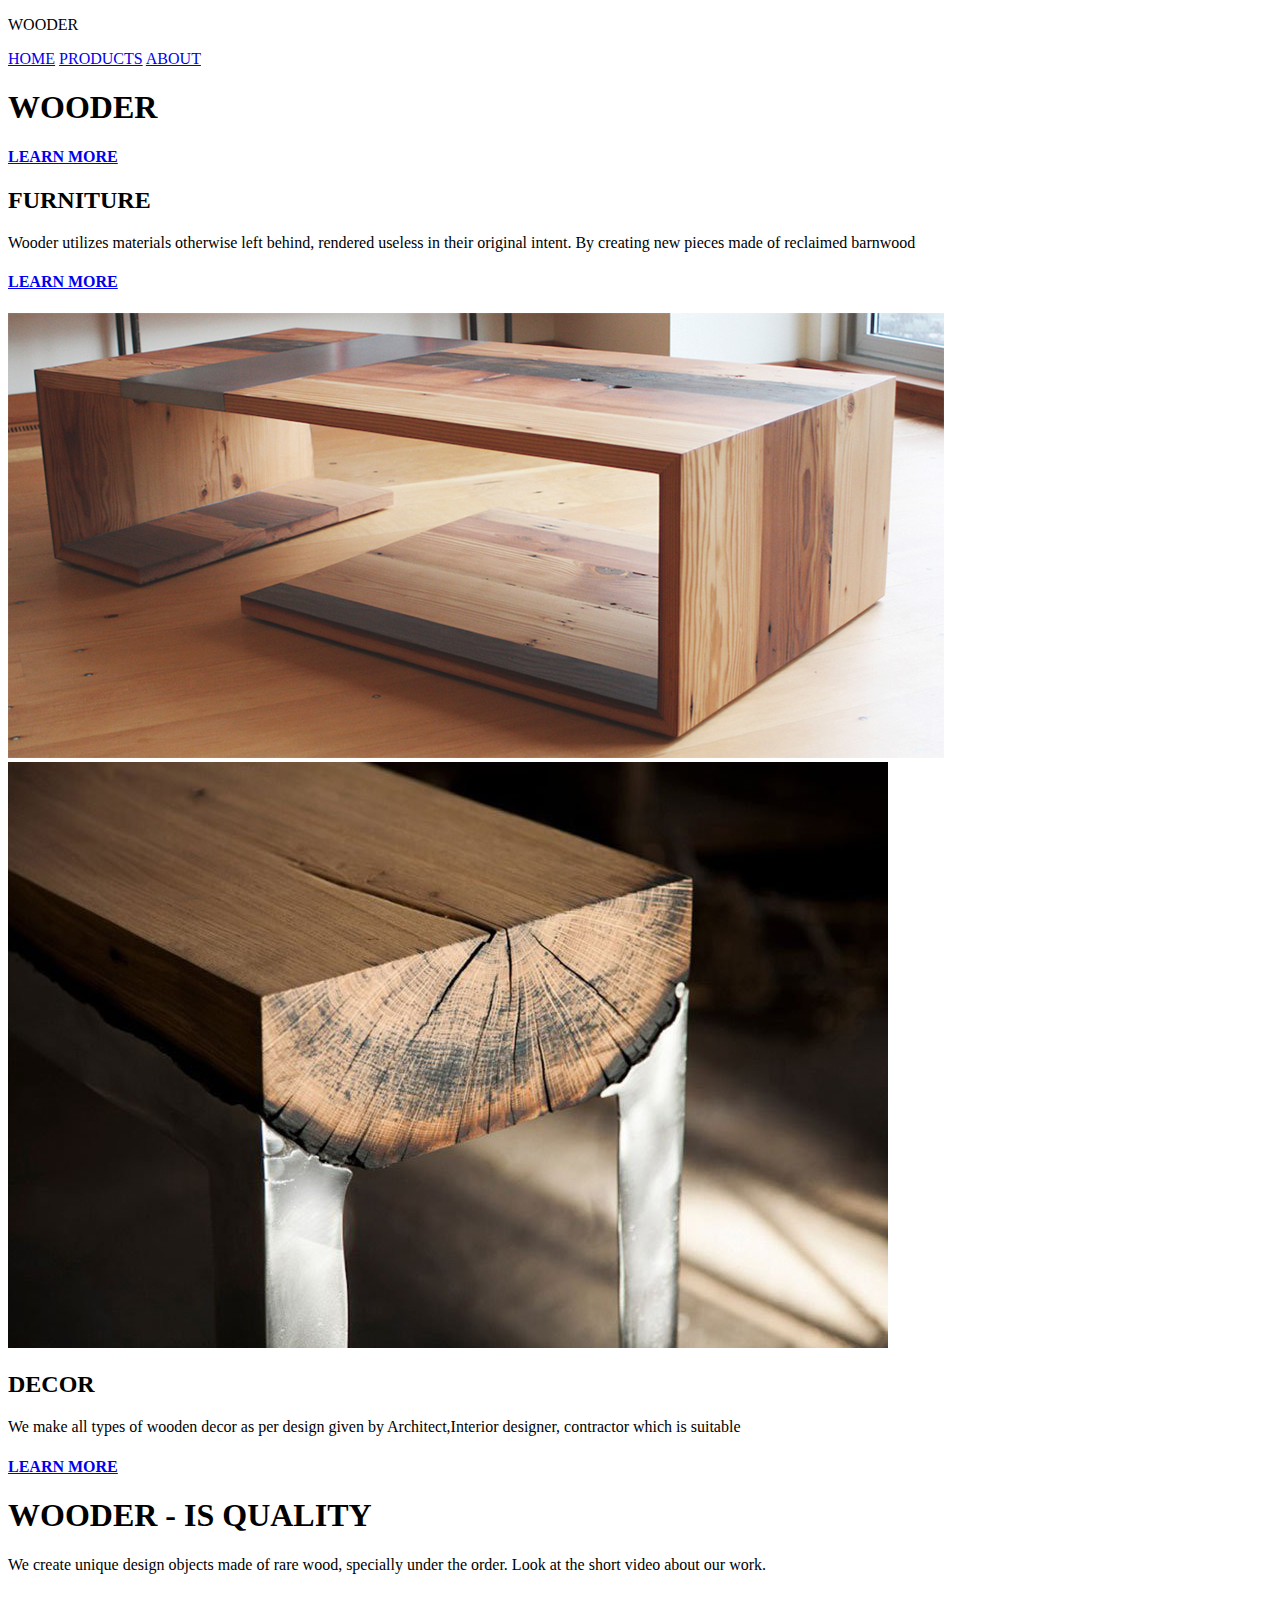
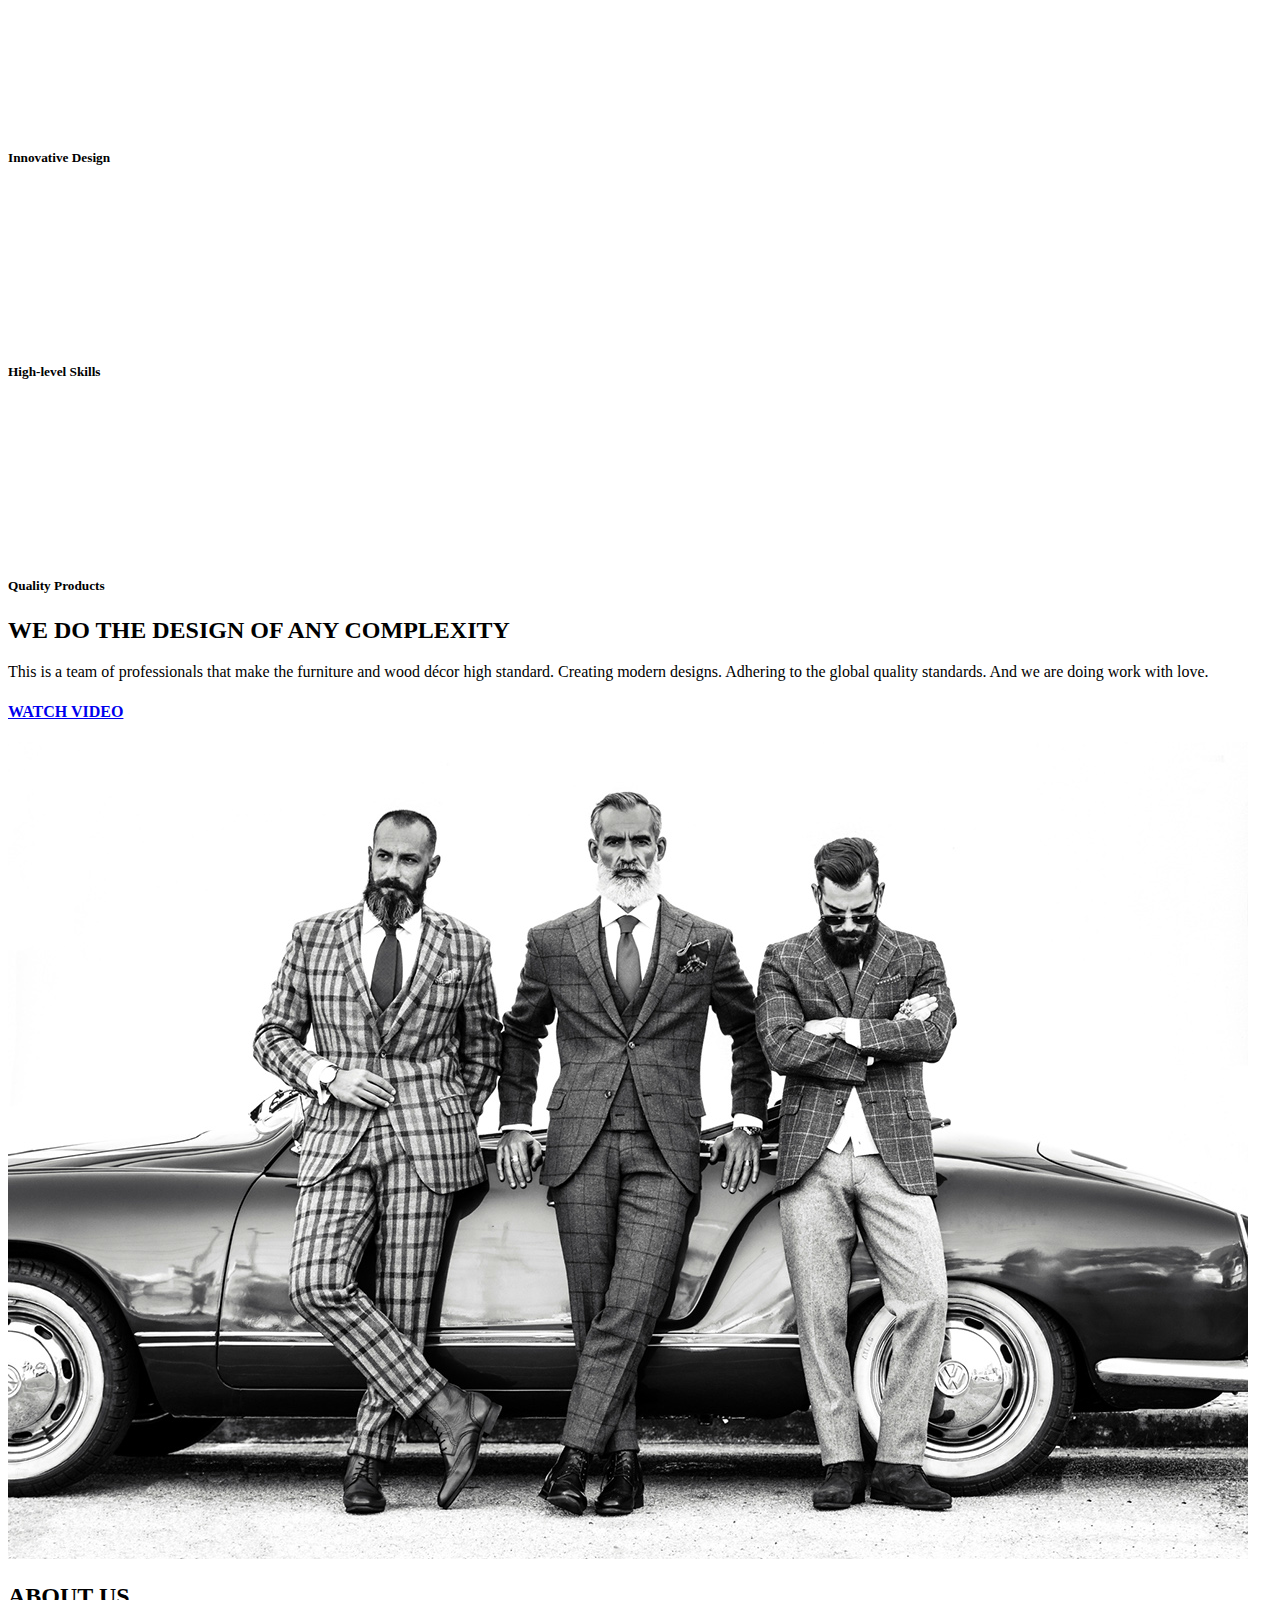
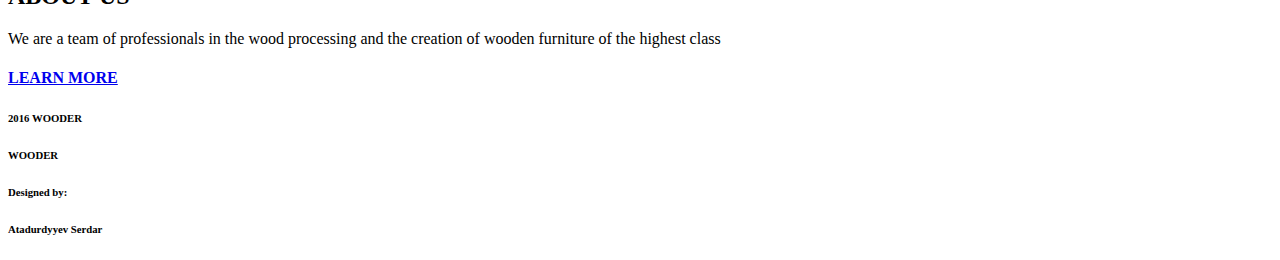
==== 2/solution/index.html @ 0270cdad "finish" ====
<!DOCTYPE html>
<html lang="en">
<head>
    <meta charset="UTF-8">
    <meta name="viewport" content="width=device-width, initial-scale=1.0">
    <title>Document</title>
</head>
<body>
    <header>
        <div class="header__logo">
            <p>WOODER</p>
        </div>
        <nav>
            <div class="topnav">
                <a href="#">HOME</a>
                <a href="#">PRODUCTS</a>
                <a href="#">ABOUT</a>
            </div>
        </nav>
    </header>

    <main>
        <section class="main-entry">
            <div class="main-entry__logo">
                <h1>WOODER</h1>
            </div>
            <div class="main-entry__btn">
                <h4>
                    <a href="#">
                        LEARN MORE
                    </a>
                </h4>
            </div>
        </section>
        <section class="main-furniture">
            <div class="furniture__about">
                <div class="about__left">
                    <div class="left-tittle">
                        <h2>FURNITURE</h2>
                    </div>
                    <div class="left-subtittle">
                        Wooder utilizes materials otherwise left behind, rendered useless in their original intent. By creating new pieces made of reclaimed barnwood
                    </div>
                    <div class="left-btn">
                        <h4><a href="#">LEARN MORE</a></h4>
                    </div>
                </div>
                <div class="about__right">
                    <img src="assets/img/furniture.png" alt="furniture">
                </div>
            </div>
        </section>
        <section class="main-decor">
            <div class="decor__about">
                <div class="about__left">
                    <img src="assets/img/decor.png" alt="decor">
                </div>
                <div class="about-right">
                    <div class="right-tittle">
                        <h2>DECOR</h2>
                    </div>
                    <div class="right-subtittle">
                        We make all types of wooden decor as per design given by Architect,Interior designer, contractor which is suitable
                    </div>
                    <div class="right-btn">
                        <h4><a href="#">LEARN MORE</a></h4>
                    </div>
                </div>
            </div>
        </section>
        <section class="main-videos">
            <div class="videos__about">
                <div class="about-tittle">
                    <h1>WOODER - IS QUALITY</h1>
                </div>
                <div class="about-subtittle">
                    We create unique design objects made of rare wood, specially under the order. Look at the short video about our work.
                </div>
            </div>
            <div class="videos__items">
                <div class="video-item">
                    <video src="#"></video>
                    <div class="item-tittle">
                        <h5>Innovative Design</h5>
                    </div>
                </div>
                <div class="video-item">
                    <video src="#"></video>
                    <div class="item-tittle">
                        <h5>High-level Skills</h5>
                    </div>
                </div>
                <div class="video-item">
                    <video src="#"></video>
                    <div class="item-tittle">
                        <h5>Quality Products</h5>
                    </div>
                </div>
            </div>
        </section>
        <section class="main-video">
            <div class="video__about">
                <div class="about-tittle">
                    <h2>WE DO THE DESIGN OF ANY COMPLEXITY</h2>
                </div>
                <div class="about-subtittle">
                    This is a team of professionals that make the furniture and wood décor high standard. Creating modern designs. Adhering to the global quality standards. And we are doing work with love.
                </div>
                <div class="about-btn">
                    <h4><a href="#">WATCH VIDEO</a></h4>
                </div>
            </div>
        </section>
        <section class="main-about">
            <div class="about__right">
                <img src="assets/img/about-us.png" alt="about-us">
            </div>
            <div class="about__left">
                <div class="left-tittle">
                    <h2>ABOUT US</h2>
                </div>
                <div class="left-subtittle">
                    We are a team of professionals in the wood processing and the creation of wooden furniture of the highest class
                </div>
                <div class="left-btn">
                    <h4><a href="#">LEARN MORE</a></h4>
                </div>
            </div>
        </section>
    </main>
    <footer>
        <div class="footer-menu">
            <h6>2016 WOODER</h6>
            <h6>WOODER</h6>
            <h6>Designed by:</h6>
            <h6>Atadurdyyev Serdar</h6>
        </div>
    </footer>
</body>
</html>
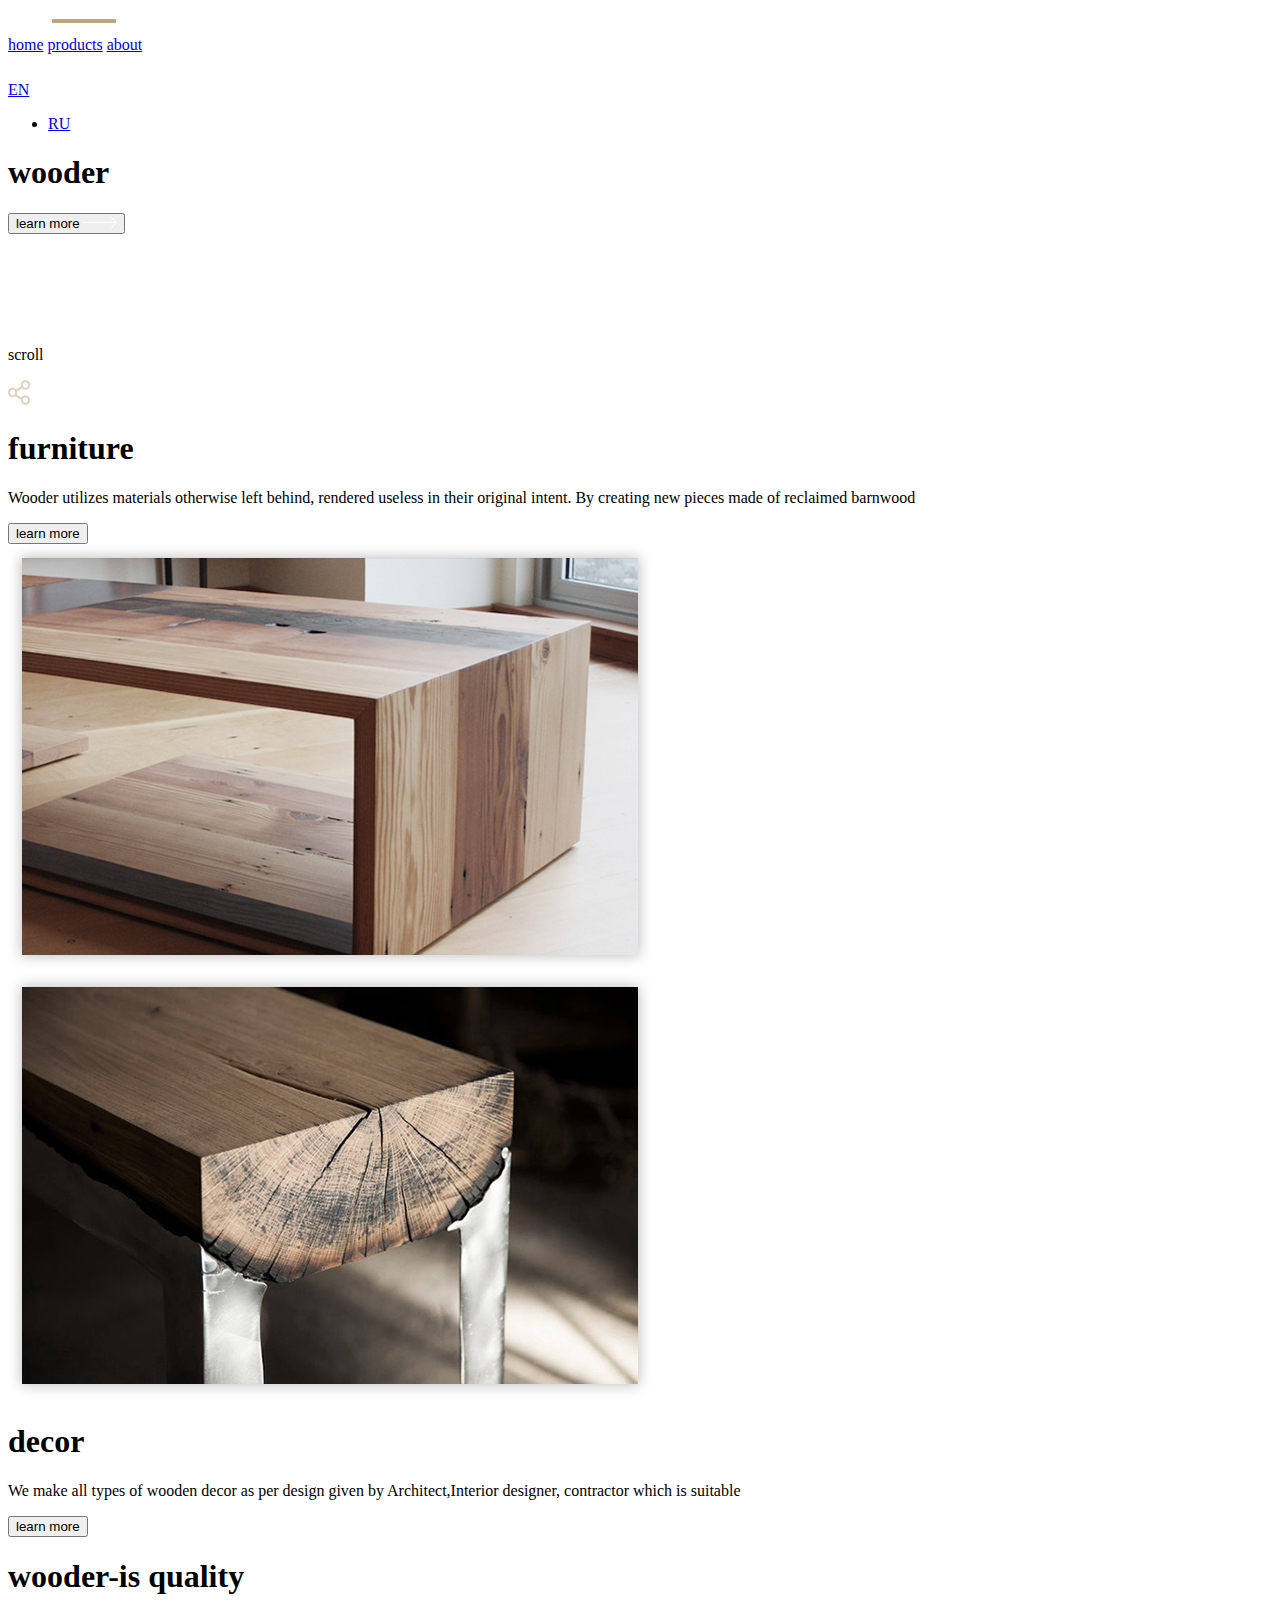
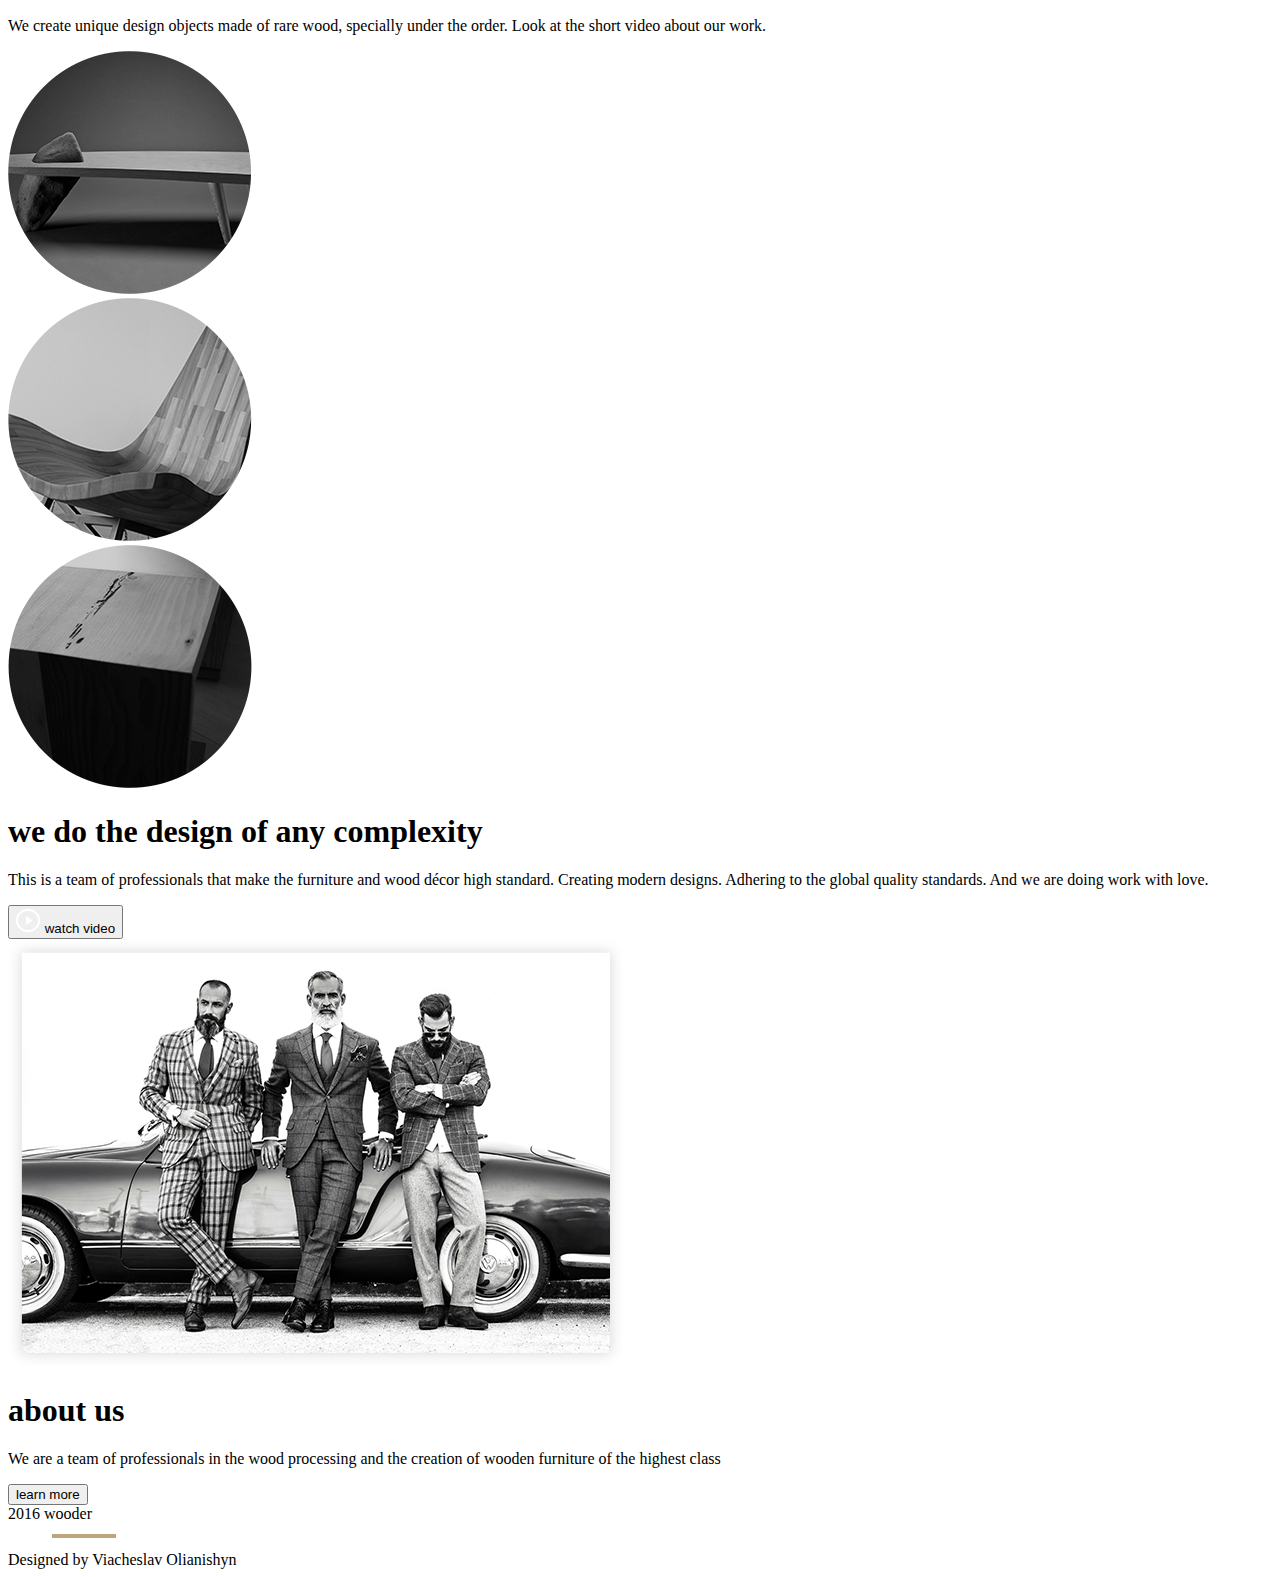
==== commit 237fd2bd: "global update: change new index.html file new folder img. deleted folder assets" ====
--- a/2/solution/index.html
+++ b/2/solution/index.html
@@ -4,137 +4,190 @@
     <meta charset="UTF-8">
     <meta name="viewport" content="width=device-width, initial-scale=1.0">
     <title>Document</title>
+    <link rel="stylesheet" href="style/header.css">
 </head>
 <body>
-    <header>
-        <div class="header__logo">
-            <p>WOODER</p>
-        </div>
-        <nav>
-            <div class="topnav">
-                <a href="#">HOME</a>
-                <a href="#">PRODUCTS</a>
-                <a href="#">ABOUT</a>
+    <header class="header">
+        <div class="header__container">
+            <div class="header__right">
+                <div class="logo">
+                    <img src="img/logo.png" alt="logo">
+                </div>
+                <nav class="nav">
+                    <a href="#" class="nav__link">home</a>
+                    <a href="#" class="nav__link">products</a>
+                    <a href="#" class="nav__link">about</a>
+                </nav>
             </div>
-        </nav>
-    </header>
-
-    <main>
-        <section class="main-entry">
-            <div class="main-entry__logo">
-                <h1>WOODER</h1>
-            </div>
-            <div class="main-entry__btn">
-                <h4>
-                    <a href="#">
-                        LEARN MORE
-                    </a>
-                </h4>
-            </div>
-        </section>
-        <section class="main-furniture">
-            <div class="furniture__about">
-                <div class="about__left">
-                    <div class="left-tittle">
-                        <h2>FURNITURE</h2>
-                    </div>
-                    <div class="left-subtittle">
-                        Wooder utilizes materials otherwise left behind, rendered useless in their original intent. By creating new pieces made of reclaimed barnwood
-                    </div>
-                    <div class="left-btn">
-                        <h4><a href="#">LEARN MORE</a></h4>
-                    </div>
-                </div>
-                <div class="about__right">
-                    <img src="assets/img/furniture.png" alt="furniture">
+            <div class="header__left">
+                <a href="#" class="info__ico">
+                    <img src="img/info44.png" alt="info">
+                </a>
+                <div class="language__switcher">
+                    <a href="#" class="current__lang">EN</a>
+                    <ul class=switcher__submenu>
+                        <li>
+                            <a href="#">RU</a>
+                        </li>
+                    </ul>
                 </div>
             </div>
-        </section>
-        <section class="main-decor">
-            <div class="decor__about">
-                <div class="about__left">
-                    <img src="assets/img/decor.png" alt="decor">
+        </div>
+    </header>
+    <section class="header__entry">
+        <div class="header__container">
+            <div class="entry__left">
+                <h1 class="entry__tittle">
+                    wooder
+                </h1>
+                <button class="entry__header-btn">
+                    learn more
+                    <img src="img/btn-arrow.png" alt="arrow">
+                </button>
+                <div class="entry__mouse-ico">
+                    <img src="img/mouse-ico.png" alt="mouse-ico">
                 </div>
-                <div class="about-right">
-                    <div class="right-tittle">
-                        <h2>DECOR</h2>
-                    </div>
-                    <div class="right-subtittle">
-                        We make all types of wooden decor as per design given by Architect,Interior designer, contractor which is suitable
-                    </div>
-                    <div class="right-btn">
-                        <h4><a href="#">LEARN MORE</a></h4>
+                <div class="entry__mouse-scroll-arrow">
+                    <img src="img/arrow-ico.png" alt="">
+                </div>
+                <div class="scroll-sign-wrapper">
+                    <div class="scroll-sign">
+                        scroll
+                        <p></p>
                     </div>
                 </div>
             </div>
-        </section>
-        <section class="main-videos">
-            <div class="videos__about">
-                <div class="about-tittle">
-                    <h1>WOODER - IS QUALITY</h1>
-                </div>
-                <div class="about-subtittle">
-                    We create unique design objects made of rare wood, specially under the order. Look at the short video about our work.
+            <div class="entry_right">
+                <a href="#">
+                    <img src="img/share-ico.png" alt="share-ico">
+                </a>
+            </div>
+        </div>
+    </section>
+
+
+    <section class="features-section">
+       
+        <div class="section-wrapper">
+            <div class="feature__wrapper">
+                <div class="f-content">
+                    <h1 class="content-tittle">
+                        furniture    
+                    </h1>
+                    <p class="content-paragraph">
+                        Wooder utilizes materials otherwise left behind, rendered useless in their original intent. By creating new pieces made of reclaimed barnwood
+                    </p>
+                    <button class="content-btn">
+                        learn more
+                    </button>
                 </div>
             </div>
-            <div class="videos__items">
-                <div class="video-item">
-                    <video src="#"></video>
-                    <div class="item-tittle">
-                        <h5>Innovative Design</h5>
-                    </div>
-                </div>
-                <div class="video-item">
-                    <video src="#"></video>
-                    <div class="item-tittle">
-                        <h5>High-level Skills</h5>
-                    </div>
-                </div>
-                <div class="video-item">
-                    <video src="#"></video>
-                    <div class="item-tittle">
-                        <h5>Quality Products</h5>
-                    </div>
+            <div class="feature__img">
+                <img src="img/furniture-1.png" alt="furniture">
+            </div>
+        </div>
+
+        <div class="section-wrapper s-wrapper-2">
+            <div class="feature-img">
+                <img src="img/decor-img.png" alt="decor">
+            </div>
+            <div class="feature__wrapper">
+                <div class="f-content f-content-2">
+                    <h1 class="content-tittle c-tittle-2">
+                        decor
+                    </h1>
+                    <p class="content-paragraph content-p2">
+                        We make all types of wooden decor as per design given by Architect,Interior designer, contractor which is suitable
+                    </p>
+                    <button class="content-btn btn-2">
+                        learn more
+                    </button>
                 </div>
             </div>
-        </section>
-        <section class="main-video">
-            <div class="video__about">
-                <div class="about-tittle">
-                    <h2>WE DO THE DESIGN OF ANY COMPLEXITY</h2>
+        </div>
+
+        <div class="thrd-part-section">
+            <div class="part-container">
+                <h1 class="p-container__tittle">
+                    wooder-is quality
+                </h1>
+                <p class="p-container__subtittle">
+                    We create unique design objects made of rare wood, specially under the order. Look at the short video about our work.
+                </p>
+
+                <div class="video__items">
+                    
+                    <div class="video__item">
+                        <img src="img/rounded-img-1.png" alt="rounded-img-1">
+                        <a href="#" class="play-ico">
+                            <img src="img/play-ico.png" alt="">
+                        </a>
+                    </div>
+                    
+                    <div class="video__item">
+                        <img src="img/rounded-img-2.png" alt="rounded-img-2">
+                        <a href="#" class="play-ico">
+                            <img src="img/play-ico.png" alt="">
+                        </a>
+                    </div>
+                    
+                    <div class="video__item">
+                        <img src="img/rounded-img-3.png" alt="rounded-img-3">
+                        <a href="#" class="play-ico">
+                            <img src="img/play-ico.png" alt="">
+                        </a>
+                    </div>
+
                 </div>
-                <div class="about-subtittle">
-                    This is a team of professionals that make the furniture and wood décor high standard. Creating modern designs. Adhering to the global quality standards. And we are doing work with love.
-                </div>
-                <div class="about-btn">
-                    <h4><a href="#">WATCH VIDEO</a></h4>
-                </div>
+
             </div>
-        </section>
-        <section class="main-about">
-            <div class="about__right">
-                <img src="assets/img/about-us.png" alt="about-us">
-            </div>
-            <div class="about__left">
-                <div class="left-tittle">
-                    <h2>ABOUT US</h2>
-                </div>
-                <div class="left-subtittle">
-                    We are a team of professionals in the wood processing and the creation of wooden furniture of the highest class
-                </div>
-                <div class="left-btn">
-                    <h4><a href="#">LEARN MORE</a></h4>
-                </div>
-            </div>
-        </section>
-    </main>
-    <footer>
-        <div class="footer-menu">
-            <h6>2016 WOODER</h6>
-            <h6>WOODER</h6>
-            <h6>Designed by:</h6>
-            <h6>Atadurdyyev Serdar</h6>
+        </div>
+    </section>
+
+
+    <section class="video__section">
+        <div class="v-container">
+            <h1 class="v-tittle">
+                we do the design of any complexity
+            </h1>
+            <p class="v-paragraph">
+                This is a team of professionals that make the furniture and wood décor high standard. Creating modern designs. Adhering to the global quality standards. And we are doing work with love.
+            </p>
+            <button class="v-btn">
+                <img src="img/player.png" alt="">
+                watch video
+            </button>
+        </div>
+    </section>
+
+    <section class="about__section">
+        <div class="about__img">
+            <img src="img/mans.png" alt="mans">
+        </div>
+        <div class="about__content">
+            <h1 class="a-content__tittle">
+                about us
+            </h1>
+            <p class="a-content__paragraph">
+                We are a team of professionals in the wood processing and the creation of wooden furniture of the highest class
+            </p>
+            <button class="a-content__btn">
+                learn more
+            </button>
+        </div>
+    </section>
+
+    <footer class="footer">
+        <div class="item-1">
+            2016 wooder
+        </div>
+        <div class="item-2">
+            <img src="img/logo.png" alt="">
+        </div>
+        <div class="item-3">
+            Designed by Viacheslav Olianishyn
         </div>
     </footer>
+
 </body>
 </html>